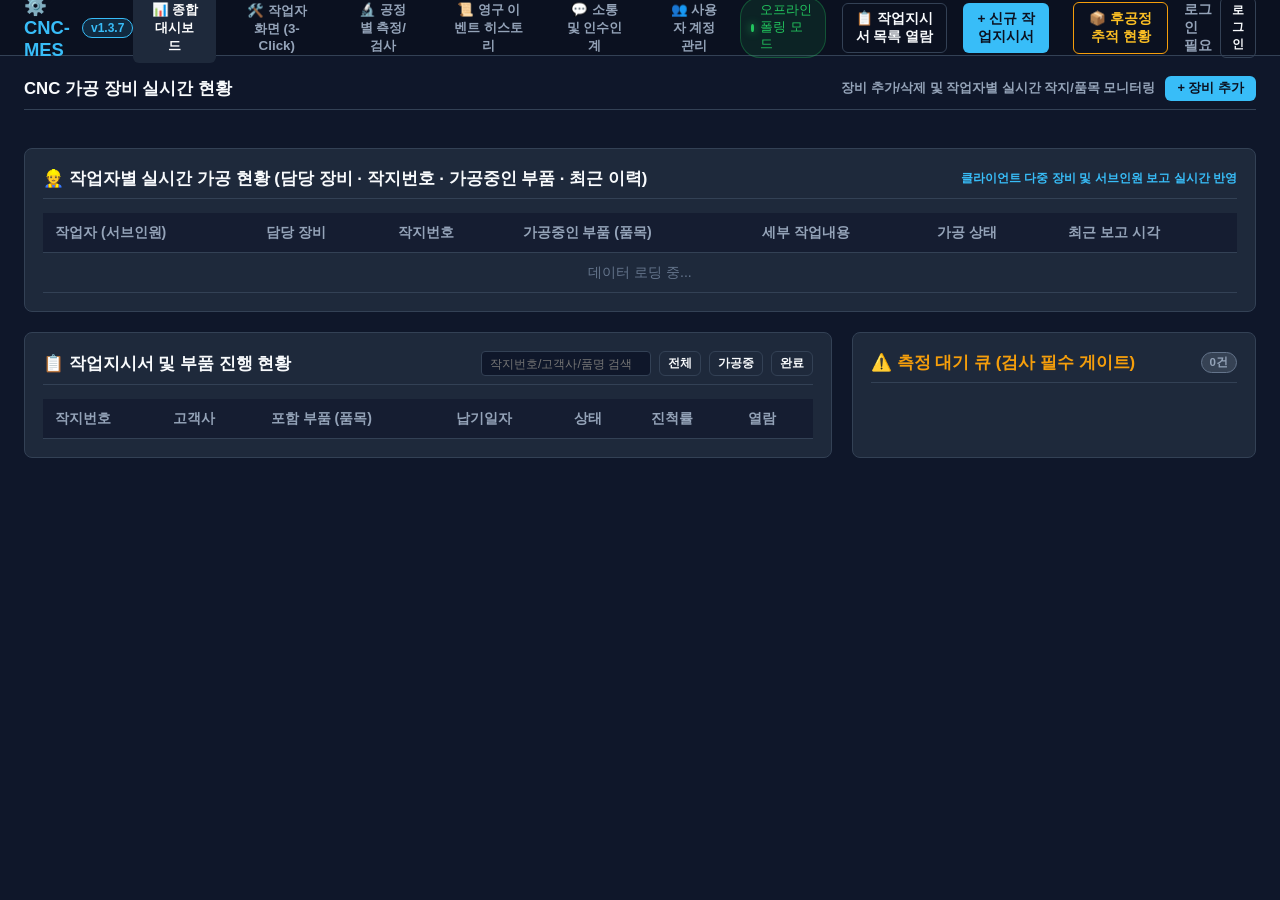
==== src/CNCMes.Server/wwwroot/index.html @ a621ab00 "feat: CNC-MES v1.3.7 release, stitch UI overhaul and modal fix" ====
<!DOCTYPE html>
<html lang="ko">
<head>
  <meta charset="UTF-8">
  <meta name="viewport" content="width=device-width, initial-scale=1.0">
  <title>CNC 통합 가공관리 시스템 (MES v1.3.7)</title>
  <link rel="stylesheet" href="style.css">
  <script src="js/signalr.min.js"></script>
</head>
<body>
  <!-- Header -->
  <header>
    <div class="brand">
      <span>⚙️ CNC-MES</span>
      <span class="brand-badge">v1.3.7</span>
    </div>
    <nav class="nav-tabs">
      <button class="nav-btn active" onclick="switchView('dashboard')">📊 종합 대시보드</button>
      <button class="nav-btn" onclick="switchView('operator')">🛠️ 작업자 화면 (3-Click)</button>
      <button class="nav-btn" onclick="switchView('inspection')">🔬 공정별 측정/검사</button>
      <button class="nav-btn" onclick="switchView('events')">📜 영구 이벤트 히스토리</button>
      <button class="nav-btn" id="navCommsBtn" onclick="switchView('comms')">💬 소통 및 인수인계 <span id="newChatBadge" style="display:none; background:#ef4444; color:#fff; font-size:0.7rem; padding:1px 6px; border-radius:10px; margin-left:4px;">🔔 NEW</span></button>
      <button class="nav-btn" id="navUsersBtn" onclick="switchView('users')">👥 사용자 계정 관리</button>
    </nav>
    <div class="header-right">
      <div class="lan-badge">
        <span class="pulse-dot"></span>
        <span id="connStatus">사내 LAN 연결됨</span>
      </div>
      <button class="btn btn-outline" onclick="openOrderListModal()" style="padding:6px 12px;">📋 작업지시서 목록 열람</button>
      <button class="btn btn-primary" id="btnNewOrder" onclick="openOrderModal()">+ 신규 작업지시서</button>
          <button class="btn btn-outline" id="btnPostProcessTracking" onclick="openPostProcessModal()" style="border-color:#f59e0b; color:#fbbf24; margin-left:8px;" title="핀 삽입 / 레이저 각인 / 표면처리 등 후공정 실시간 추적">📦 후공정 추적 현황</button>
      
      <!-- User profile & login/logout -->
      <div id="authSection" style="display:flex; align-items:center; gap:8px;">
        <span id="currentUserDisplay" style="font-size:0.85rem; color:#94a3b8; font-weight:600;">로그인 필요</span>
        <button class="btn btn-outline" id="authBtn" onclick="handleAuthClick()" style="padding:4px 10px; font-size:0.78rem;">로그인</button>
      </div>
    </div>
  </header>

  <!-- Main Views -->
  <main>
    <!-- 1. 종합 관제 대시보드 -->
    <div id="view-dashboard" class="view-panel active">
      <div class="section-title">
        <span id="machineCountTitle">CNC 가공 장비 실시간 현황</span>
        <div style="display:flex; align-items:center; gap:10px;">
          <span style="font-size:0.8rem; color:#94a3b8;">장비 추가/삭제 및 작업자별 실시간 작지/품목 모니터링</span>
          <button class="btn btn-primary" style="padding:4px 12px; font-size:0.8rem;" onclick="openAddMachineModal()">+ 장비 추가</button>
        </div>
      </div>
      <div class="grid-7" id="machineGrid">
        <!-- Machine cards loaded dynamically -->
      </div>

      <!-- 작업자별 실시간 가공 현황 (작지번호 / 가공중인 부품 / 서브인원 보고 통합) -->
      <div class="section-card" style="margin-bottom:20px;">
        <div class="section-title">
          <span>👷 작업자별 실시간 가공 현황 (담당 장비 · 작지번호 · 가공중인 부품 · 최근 이력)</span>
          <span style="font-size:0.78rem; color:#38bdf8;">클라이언트 다중 장비 및 서브인원 보고 실시간 반영</span>
        </div>
        <table>
          <thead>
            <tr>
              <th>작업자 (서브인원)</th>
              <th>담당 장비</th>
              <th>작지번호</th>
              <th>가공중인 부품 (품목)</th>
              <th>세부 작업내용</th>
              <th>가공 상태</th>
              <th>최근 보고 시각</th>
            </tr>
          </thead>
          <tbody id="workerActiveTableBody">
            <tr><td colspan="7" style="text-align:center; color:#64748b;">데이터 로딩 중...</td></tr>
          </tbody>
        </table>
      </div>

      <div style="display:grid; grid-template-columns: 2fr 1fr; gap: 20px;">
        <div class="section-card">
          <div class="section-title">
            <span>📋 작업지시서 및 부품 진행 현황</span>
            <div style="display:flex; gap:8px;">
              <input type="text" id="orderSearchInput" placeholder="작지번호/고객사/품명 검색" oninput="renderFilteredOrders()" style="padding:3px 8px; background:#0f172a; color:#fff; border:1px solid #334155; border-radius:4px; font-size:0.78rem; width:170px;">
              <button class="btn btn-outline" style="padding:3px 8px; font-size:0.75rem;" onclick="filterOrders('')">전체</button>
              <button class="btn btn-outline" style="padding:3px 8px; font-size:0.75rem;" onclick="filterOrders('가공중')">가공중</button>
              <button class="btn btn-outline" style="padding:3px 8px; font-size:0.75rem;" onclick="filterOrders('완료')">완료</button>
            </div>
          </div>
          <table>
            <thead>
              <tr>
                <th>작지번호</th>
                <th>고객사</th>
                <th>포함 부품 (품목)</th>
                <th>납기일자</th>
                <th>상태</th>
                <th>진척률</th>
                <th>열람</th>
              </tr>
            </thead>
            <tbody id="orderTableBody">
              <!-- Orders loaded dynamically -->
            </tbody>
          </table>
        </div>

        <div class="section-card">
          <div class="section-title">
            <span style="color:#f59e0b;">⚠️ 측정 대기 큐 (검사 필수 게이트)</span>
            <span class="status-badge idle" id="waitingInspCount">0건</span>
          </div>
          <div id="waitingInspectionList" style="display:flex; flex-direction:column; gap:10px; font-size:0.85rem; max-height:420px; overflow-y:auto;">
            <!-- Waiting inspection items -->
          </div>
        </div>
      </div>
    </div>

    <!-- 2. 작업자 전용 화면 (3-클릭 조작) -->
    <div id="view-operator" class="view-panel">
      <div class="kiosk-grid">
        <div class="kiosk-panel">
          <h3 style="margin-bottom:12px; color:var(--primary);">1단계: 내 담당 장비 선택</h3>
          <select id="operatorMachineSelect" onchange="onOperatorMachineChange(this.value)" style="width:100%; padding:10px; background:#0f172a; color:#fff; border:1px solid #334155; border-radius:6px; margin-bottom:16px;">
            <option value="R01">RoboDrill 1호기 (R01)</option>
            <option value="R02">RoboDrill 2호기 (R02)</option>
            <option value="R03">RoboDrill 3호기 (R03)</option>
            <option value="R04">RoboDrill 4호기 (R04)</option>
            <option value="R05">RoboDrill 5호기 (R05)</option>
            <option value="K01">Roku-Roku 1호기 (K01)</option>
            <option value="K02">Roku-Roku 2호기 (K02)</option>
          </select>

          <h3 style="margin-bottom:12px; color:var(--primary);">2단계: 작업 및 부품 선택</h3>
          <select id="operatorPartSelect" onchange="checkPartHistoryAlert(this.value)" style="width:100%; padding:10px; background:#0f172a; color:#fff; border:1px solid #334155; border-radius:6px; margin-bottom:16px;">
            <option value="">-- 가공할 부품 선택 --</option>
          </select>

          <div id="selectedPartInfo" style="background:#0f172a; padding:12px; border-radius:6px; font-size:0.85rem; line-height:1.6; margin-bottom:16px; border:1px solid #334155;">
            선택된 부품 정보가 여기에 표시됩니다.
          </div>

          <h3 style="margin-bottom:12px; color:var(--primary);">3단계: 가공 실행 제어</h3>
          <button class="btn btn-primary big-btn" onclick="startMachining()">▶️ 1클릭: 가공 시작</button>
          <button class="btn btn-success big-btn" onclick="openFinishMachiningModal()">⏹️ 2클릭: 가공 완료 (측정대기 전이)</button>
          <button class="btn btn-danger big-btn" onclick="openReportIssueModal()">🚨 3클릭: 긴급 이슈/공구파손 등록</button>
        </div>

        <div class="kiosk-panel">
          <div class="section-title">
            <span>현재 공정 세팅 정보 및 공유 공구</span>
            <span class="status-badge running" id="settingGroupBadge">세팅 그룹 자동 연계</span>
          </div>
          <div id="activeSettingGroupInfo" style="padding:14px; background:#0f172a; border-radius:6px; border:1px solid #334155; line-height:1.7; font-size:0.88rem;">
            선택된 작업의 소재, 두께, 치구, 기준 원점 정보가 자동으로 표시됩니다.
          </div>
          <div style="margin-top:20px;">
            <div class="section-title">실시간 장비 최근 작업 이력 (작지번호 및 품목 중심 추적)</div>
            <table style="font-size:0.82rem;">
              <thead>
                <tr>
                  <th>장비</th>
                  <th>작지번호</th>
                  <th>품목 (품명)</th>
                  <th>세부 작업내용</th>
                  <th>작업자</th>
                  <th>시각</th>
                  <th>상태</th>
                </tr>
              </thead>
              <tbody id="operatorExecutionsTable">
                <tr><td colspan="7" style="text-align:center; color:#64748b;">선택된 부품 또는 장비의 최근 작업 이력이 없습니다.</td></tr>
              </tbody>
            </table>
          </div>
        </div>
      </div>
    </div>

    <!-- 3. 공정별 측정/검사 화면 (절대 필수) -->
    <div id="view-inspection" class="view-panel">
      <div class="section-card">
        <div class="section-title">
          <span>🔬 공정별 품질 측정 게이트웨이</span>
          <span style="font-size:0.8rem; color:#38bdf8;">가공완료 수량 != 공정완료 수량 (측정 합격 판정 시에만 다음 공정 해금)</span>
        </div>
        <div style="display:grid; grid-template-columns: 360px 1fr; gap:20px;">
          <div>
            <h4 style="margin-bottom:10px;">측정 대상 부품 선택</h4>
            <select id="inspPartSelect" onchange="loadInspectionSteps(this.value)" style="width:100%; padding:10px; background:#0f172a; color:#fff; border:1px solid #334155; border-radius:6px; margin-bottom:12px;">
              <option value="">-- 측정 대상 부품 선택 --</option>
            </select>
            <div id="inspStepContainer" style="margin-bottom:16px;">
              <!-- Step Radio / Buttons -->
            </div>
            <div style="background:#0f172a; padding:14px; border-radius:6px; border:1px solid #334155; font-size:0.85rem; line-height:1.8;">
              <div><strong>검사 구분:</strong> <label><input type="radio" name="inspType" value="전수검사" checked> 전수검사</label> <label style="margin-left:8px;"><input type="radio" name="inspType" value="샘플검사"> 샘플검사</label></div>
              <div style="margin-top:6px;"><strong>측정 수량:</strong> <input type="number" id="inspQty" value="1" min="1" style="width:70px; padding:4px; background:#1e293b; color:#fff; border:1px solid #334155; border-radius:4px;"></div>
              <div style="margin-top:6px;"><strong>합격 수량:</strong> <input type="number" id="inspPassedQty" value="1" min="0" style="width:70px; padding:4px; background:#1e293b; color:#fff; border:1px solid #334155; border-radius:4px;"></div>
              <div style="margin-top:6px;"><strong>불합격 수량:</strong> <input type="number" id="inspFailedQty" value="0" min="0" style="width:70px; padding:4px; background:#1e293b; color:#fff; border:1px solid #334155; border-radius:4px;"></div>
              <div style="margin-top:6px;"><strong>최종 판정:</strong>
                <select id="inspVerdict" style="padding:4px 8px; background:#1e293b; color:#fff; border:1px solid #334155; border-radius:4px;">
                  <option value="합격">합격 (다음 공정 투입 승인)</option>
                  <option value="불합격">불합격 (폐기/불량 처리)</option>
                  <option value="재가공">재가공 (수정 가공 지시)</option>
                  <option value="보류">판정 보류</option>
                </select>
              </div>
              <button class="btn btn-primary" style="width:100%; margin-top:14px; padding:10px;" onclick="submitInspection()">측정 결과 및 판정 등록</button>
            </div>
          </div>

          <div>
            <h4 style="margin-bottom:10px;">치수 측정 상세 데이터 (Micro-Vu / 투영기 연동)</h4>
            <table>
              <thead>
                <tr>
                  <th>측정 항목</th>
                  <th>기준 치수</th>
                  <th>상한 공차</th>
                  <th>하한 공차</th>
                  <th>실제 측정치</th>
                  <th>판정</th>
                </tr>
              </thead>
              <tbody id="dimensionTableBody">
                <tr>
                  <td>외경 (OD)</td>
                  <td>25.400 mm</td>
                  <td>+0.005</td>
                  <td>-0.005</td>
                  <td><input type="text" id="dimVal1" value="25.402" style="width:90px; padding:4px; background:#0f172a; color:#fff; border:1px solid #334155; border-radius:4px;"></td>
                  <td><span class="status-badge running">합격</span></td>
                </tr>
                <tr>
                  <td>포켓 깊이</td>
                  <td>3.200 mm</td>
                  <td>+0.010</td>
                  <td>-0.010</td>
                  <td><input type="text" id="dimVal2" value="3.198" style="width:90px; padding:4px; background:#0f172a; color:#fff; border:1px solid #334155; border-radius:4px;"></td>
                  <td><span class="status-badge running">합격</span></td>
                </tr>
                <tr>
                  <td>마이크로 홀 피치</td>
                  <td>0.800 mm</td>
                  <td>+0.003</td>
                  <td>-0.003</td>
                  <td><input type="text" id="dimVal3" value="0.801" style="width:90px; padding:4px; background:#0f172a; color:#fff; border:1px solid #334155; border-radius:4px;"></td>
                  <td><span class="status-badge running">합격</span></td>
                </tr>
              </tbody>
            </table>

            <div style="margin-top:20px;">
              <h4 style="margin-bottom:10px;">누적 검사 이력</h4>
              <div id="partInspectionHistory" style="font-size:0.85rem; color:#94a3b8;">
                검사 이력이 여기에 표시됩니다.
              </div>
            </div>
          </div>
        </div>
      </div>
    </div>

    <!-- 4. 영구 이벤트 히스토리 (핵심 기능) -->
    <div id="view-events" class="view-panel">
      <div class="section-card">
        <div class="section-title">
          <span>📜 부품 영구 이벤트 히스토리 (가공중·가공후·납품후·사용중 전주기 추적)</span>
          <button class="btn btn-primary" onclick="openNewEventModal()">+ 신규 이벤트 등록</button>
        </div>
        <div style="display:flex; gap:10px; margin-bottom:16px;">
          <input type="text" id="eventSearchPartCode" placeholder="품번 검색 예: 2540BGA" style="padding:8px 12px; background:#0f172a; color:#fff; border:1px solid #334155; border-radius:6px; width:280px;">
          <button class="btn btn-outline" onclick="searchEventsByPartCode()">검색</button>
          <button class="btn btn-outline" onclick="loadEvents()">전체 보기</button>
        </div>
        <table>
          <thead>
            <tr>
              <th>이벤트ID</th>
              <th>품번</th>
              <th>구분</th>
              <th>유형</th>
              <th>발생 내용</th>
              <th>조치 및 변경 사항</th>
              <th>상태</th>
              <th>작성자 / 일시</th>
            </tr>
          </thead>
          <tbody id="eventsTableBody">
            <!-- Events -->
          </tbody>
        </table>
      </div>
    </div>

    <!-- 5. 소통 및 인수인계 (Zulip 스타일 토픽 채팅 & 공지 & 인수인계) -->
    <div id="view-comms" class="view-panel">
      <div style="display:grid; grid-template-columns: 1fr 1fr; gap:20px; margin-bottom:20px;">
        <!-- 공지사항 -->
        <div class="section-card">
          <div class="section-title">
            <span>📢 현장 공지사항 (공식 확인 서명제)</span>
            <button class="btn btn-primary" onclick="openNoticeModal()">+ 공지 등록</button>
          </div>
          <div id="noticesList" style="display:flex; flex-direction:column; gap:12px; max-height:280px; overflow-y:auto;">
            <!-- Notices -->
          </div>
        </div>

        <!-- 교대 인수인계 -->
        <div class="section-card">
          <div class="section-title">
            <span>🔄 교대 인수인계 기록</span>
            <button class="btn btn-primary" onclick="openHandoverModal()">+ 인수인계 작성</button>
          </div>
          <div id="handoversList" style="display:flex; flex-direction:column; gap:12px; max-height:280px; overflow-y:auto;">
            <!-- Handovers -->
          </div>
        </div>
      </div>

      <!-- Zulip 스타일 토픽 채팅 -->
      <div class="section-card">
        <div class="section-title">
          <span>💬 현장 실시간 토픽 채팅 (Zulip 방식 스레드 소통)</span>
          <span style="font-size:0.8rem; color:#94a3b8;">중요 기술 결정 및 불량은 '공식 영구 이벤트'로 즉시 승격</span>
        </div>
        <div class="chat-layout">
          <div class="topics-sidebar" id="topicList">
            <div class="topic-item active" onclick="switchTopic('GENERAL', '공통')">🌐 공통 채널</div>
            <div class="topic-item" onclick="switchTopic('MACHINE', 'R01')">⚙️ R01 (RoboDrill 1호기)</div>
            <div class="topic-item" onclick="switchTopic('MACHINE', 'K01')">⚙️ K01 (Roku-Roku 1호기)</div>
            <div class="topic-item" onclick="switchTopic('ORDER', 'WO-2026-LIVE01')">📁 WO-2026-LIVE01</div>
          </div>
          <div class="chat-box">
            <div class="chat-messages" id="chatMessages">
              <!-- Messages -->
            </div>
            <div class="chat-input-bar">
              <input type="text" id="chatInput" placeholder="메시지 입력... (Enter로 전송)" onkeydown="if(event.key==='Enter') sendChatMessage()">
              <button class="btn btn-primary" onclick="sendChatMessage()">전송</button>
            </div>
          </div>
        </div>
      </div>
    </div>

    <!-- 6. 사용자 및 계정 관리 (관리자 전용) -->
    <div id="view-users" class="view-panel">
      <div class="section-card">
        <div class="section-title">
          <span>👥 현장 작업자 및 계정 관리 (총괄 관리자 기능)</span>
          <button class="btn btn-primary" onclick="openAddUserModal()">+ 작업자 수동 등록</button>
        </div>
        <p style="font-size:0.85rem; color:#94a3b8; margin-bottom:16px;">
          클라이언트에서 등록된 작업자 계정을 확인하고, 권한(ADMIN / WORKER / INSPECTOR) 승급 및 비밀번호 초기화를 수행할 수 있습니다.
        </p>
        <table>
          <thead>
            <tr>
              <th>ID</th>
              <th>아이디</th>
              <th>성명 (표시이름)</th>
              <th>현재 권한</th>
              <th>활성 상태</th>
              <th>등록 일시</th>
              <th>최근 접속</th>
              <th>관리 조치</th>
            </tr>
          </thead>
          <tbody id="usersTableBody">
            <!-- Loaded dynamically -->
          </tbody>
        </table>
      </div>
    </div>
  </main>

  <!-- ==================== MODALS ==================== -->

  <!-- Modal 1: 로그인 모달 -->
  <div id="loginModal" class="modal-overlay">
    <div class="modal-box" style="max-width:400px;">
      <h3 style="margin-bottom:14px; color:var(--primary);">🔐 사용자 로그인</h3>
      <div style="margin-bottom:12px;">
        <label style="font-size:0.8rem; color:#94a3b8;">아이디 (Username)</label>
        <input type="text" id="loginUsername" placeholder="아이디 입력" style="width:100%; padding:8px; background:#0f172a; color:#fff; border:1px solid #334155; border-radius:4px;">
      </div>
      <div style="margin-bottom:16px;">
        <label style="font-size:0.8rem; color:#94a3b8;">비밀번호 (Password)</label>
        <input type="password" id="loginPassword" placeholder="비밀번호 입력" style="width:100%; padding:8px; background:#0f172a; color:#fff; border:1px solid #334155; border-radius:4px;" onkeydown="if(event.key==='Enter') submitLogin()">
      </div>
      <div style="display:flex; justify-content:space-between; align-items:center;">
        <button class="btn btn-outline" onclick="closeModal('loginModal')">닫기</button>
        <button class="btn btn-primary" onclick="submitLogin()">로그인</button>
      </div>
    </div>
  </div>

  <!-- Modal 2: 초기 관리자 마법사 모달 -->
  <div id="setupAdminModal" class="modal-overlay">
    <div class="modal-box" style="max-width:460px;">
      <h3 style="margin-bottom:10px; color:var(--primary);">🛡️ 초기 관리자(ADMIN) 계정 생성</h3>
      <p style="font-size:0.85rem; color:#94a3b8; margin-bottom:14px;">
        시스템 최초 구동입니다. 전사 가공현장을 총괄 관리할 마스터 관리자 계정을 설정하십시오.
      </p>
      <div style="margin-bottom:12px;">
        <label style="font-size:0.8rem; color:#94a3b8;">관리자 아이디</label>
        <input type="text" id="adminUsername" value="admin" style="width:100%; padding:8px; background:#0f172a; color:#fff; border:1px solid #334155; border-radius:4px;">
      </div>
      <div style="margin-bottom:12px;">
        <label style="font-size:0.8rem; color:#94a3b8;">성명 (표시 이름)</label>
        <input type="text" id="adminDisplayName" value="총괄관리자" style="width:100%; padding:8px; background:#0f172a; color:#fff; border:1px solid #334155; border-radius:4px;">
      </div>
      <div style="margin-bottom:16px;">
        <label style="font-size:0.8rem; color:#94a3b8;">관리자 비밀번호</label>
        <input type="password" id="adminPassword" value="admin1234" style="width:100%; padding:8px; background:#0f172a; color:#fff; border:1px solid #334155; border-radius:4px;">
      </div>
      <button class="btn btn-primary" style="width:100%; padding:10px;" onclick="submitSetupAdmin()">관리자 계정 등록 및 시작</button>
    </div>
  </div>

  <!-- Modal 3: 공지사항 등록 모달 -->
  <div id="noticeModal" class="modal-overlay">
    <div class="modal-box" style="max-width:500px;">
      <h3 style="margin-bottom:14px; color:var(--primary);">📢 신규 현장 공지사항 등록</h3>
      <div style="margin-bottom:12px;">
        <label style="font-size:0.8rem; color:#94a3b8;">공지 제목</label>
        <input type="text" id="noticeTitle" placeholder="공지 제목 입력" style="width:100%; padding:8px; background:#0f172a; color:#fff; border:1px solid #334155; border-radius:4px;">
      </div>
      <div style="margin-bottom:12px;">
        <label style="font-size:0.8rem; color:#94a3b8;">중요도</label>
        <select id="noticePriority" style="width:100%; padding:8px; background:#0f172a; color:#fff; border:1px solid #334155; border-radius:4px;">
          <option value="일반">일반</option>
          <option value="중요">중요 (공식 확인 서명 필수)</option>
          <option value="긴급">긴급 (즉시 조치)</option>
        </select>
      </div>
      <div style="margin-bottom:12px;">
        <label style="font-size:0.8rem; color:#94a3b8;">관련 장비 (선택)</label>
        <select id="noticeMachine" style="width:100%; padding:8px; background:#0f172a; color:#fff; border:1px solid #334155; border-radius:4px;">
          <option value="">전체 공통</option>
          <option value="R01">RoboDrill 1호기 (R01)</option>
          <option value="R02">RoboDrill 2호기 (R02)</option>
          <option value="R03">RoboDrill 3호기 (R03)</option>
          <option value="R04">RoboDrill 4호기 (R04)</option>
          <option value="R05">RoboDrill 5호기 (R05)</option>
          <option value="K01">Roku-Roku 1호기 (K01)</option>
          <option value="K02">Roku-Roku 2호기 (K02)</option>
        </select>
      </div>
      <div style="margin-bottom:16px;">
        <label style="font-size:0.8rem; color:#94a3b8;">공지 내용</label>
        <textarea id="noticeContent" rows="4" placeholder="공지 세부 내용을 입력하세요." style="width:100%; padding:8px; background:#0f172a; color:#fff; border:1px solid #334155; border-radius:4px;"></textarea>
      </div>
      <div style="display:flex; justify-content:flex-end; gap:8px;">
        <button class="btn btn-outline" onclick="closeModal('noticeModal')">취소</button>
        <button class="btn btn-primary" onclick="submitCreateNotice()">공지 발행</button>
      </div>
    </div>
  </div>

  <!-- Modal 4: 교대 인수인계 작성 모달 -->
  <div id="handoverModal" class="modal-overlay">
    <div class="modal-box" style="max-width:500px;">
      <h3 style="margin-bottom:14px; color:var(--primary);">🔄 교대 인수인계 등록</h3>
      <div style="margin-bottom:12px;">
        <label style="font-size:0.8rem; color:#94a3b8;">담당 장비</label>
        <select id="handoverMachine" style="width:100%; padding:8px; background:#0f172a; color:#fff; border:1px solid #334155; border-radius:4px;">
          <option value="R01">RoboDrill 1호기 (R01)</option>
          <option value="R02">RoboDrill 2호기 (R02)</option>
          <option value="R03">RoboDrill 3호기 (R03)</option>
          <option value="R04">RoboDrill 4호기 (R04)</option>
          <option value="R05">RoboDrill 5호기 (R05)</option>
          <option value="K01">Roku-Roku 1호기 (K01)</option>
          <option value="K02">Roku-Roku 2호기 (K02)</option>
        </select>
      </div>
      <div style="margin-bottom:12px;">
        <label style="font-size:0.8rem; color:#94a3b8;">인계 작업 요약</label>
        <input type="text" id="handoverSummary" placeholder="예: 상판 1차 가공 15개 완료 후 2차 대기중" style="width:100%; padding:8px; background:#0f172a; color:#fff; border:1px solid #334155; border-radius:4px;">
      </div>
      <div style="margin-bottom:16px;">
        <label style="font-size:0.8rem; color:#94a3b8;">미해결 문제 및 주의사항</label>
        <textarea id="handoverPendingIssues" rows="3" placeholder="예: T03 엔드밀 마모 주의, 원점 Z축 0.01 보정 필요" style="width:100%; padding:8px; background:#0f172a; color:#fff; border:1px solid #334155; border-radius:4px;"></textarea>
      </div>
      <div style="display:flex; justify-content:flex-end; gap:8px;">
        <button class="btn btn-outline" onclick="closeModal('handoverModal')">취소</button>
        <button class="btn btn-primary" onclick="submitCreateHandover()">인수인계 등록</button>
      </div>
    </div>
  </div>

  <!-- Modal 5: 신규 영구 이벤트 등록 모달 -->
  <div id="newEventModal" class="modal-overlay">
    <div class="modal-box" style="max-width:600px;">
      <h3 style="margin-bottom:14px; color:var(--primary);">📜 영구 이벤트 등록 (전주기 추적)</h3>
      <div style="display:grid; grid-template-columns: 1fr 1fr; gap:12px; margin-bottom:12px;">
        <div>
          <label style="font-size:0.8rem; color:#94a3b8;">품번 (Part Code)</label>
          <input type="text" id="evPartCode" placeholder="예: 2540BGA-TOP" style="width:100%; padding:8px; background:#0f172a; color:#fff; border:1px solid #334155; border-radius:4px;">
        </div>
        <div>
          <label style="font-size:0.8rem; color:#94a3b8;">이벤트 주기 구분</label>
          <select id="evCategory" style="width:100%; padding:8px; background:#0f172a; color:#fff; border:1px solid #334155; border-radius:4px;">
            <option value="가공중">가공중</option>
            <option value="가공후">가공후</option>
            <option value="납품후">납품후</option>
            <option value="사용중">사용중</option>
          </select>
        </div>
      </div>
      <div style="display:grid; grid-template-columns: 1fr 1fr; gap:12px; margin-bottom:12px;">
        <div>
          <label style="font-size:0.8rem; color:#94a3b8;">이벤트 유형</label>
          <select id="evType" style="width:100%; padding:8px; background:#0f172a; color:#fff; border:1px solid #334155; border-radius:4px;">
            <option value="공구파손">공구파손</option>
            <option value="공구마모">공구마모</option>
            <option value="치수편차">치수편차</option>
            <option value="가공불량">가공불량</option>
            <option value="설계변경">설계변경</option>
            <option value="도면개정">도면개정</option>
            <option value="NC프로그램수정">NC프로그램수정</option>
            <option value="세팅변경">세팅변경</option>
            <option value="조립간섭">조립간섭 (납품후)</option>
            <option value="마모수리">마모수리 (사용중)</option>
          </select>
        </div>
        <div>
          <label style="font-size:0.8rem; color:#94a3b8;">관련 장비</label>
          <select id="evMachine" style="width:100%; padding:8px; background:#0f172a; color:#fff; border:1px solid #334155; border-radius:4px;">
            <option value="R01">RoboDrill 1호기 (R01)</option>
            <option value="R02">RoboDrill 2호기 (R02)</option>
            <option value="R03">RoboDrill 3호기 (R03)</option>
            <option value="R04">RoboDrill 4호기 (R04)</option>
            <option value="R05">RoboDrill 5호기 (R05)</option>
            <option value="K01">Roku-Roku 1호기 (K01)</option>
            <option value="K02">Roku-Roku 2호기 (K02)</option>
          </select>
        </div>
      </div>
      <div style="margin-bottom:12px;">
        <label style="font-size:0.8rem; color:#94a3b8;">발생 내용</label>
        <textarea id="evDescription" rows="2" placeholder="발생한 문제 또는 변경 사항" style="width:100%; padding:8px; background:#0f172a; color:#fff; border:1px solid #334155; border-radius:4px;"></textarea>
      </div>
      <div style="display:grid; grid-template-columns: 1fr 1fr; gap:12px; margin-bottom:12px;">
        <div>
          <label style="font-size:0.8rem; color:#94a3b8;">발생 원인</label>
          <input type="text" id="evCause" placeholder="예: 이송속도 과다" style="width:100%; padding:8px; background:#0f172a; color:#fff; border:1px solid #334155; border-radius:4px;">
        </div>
        <div>
          <label style="font-size:0.8rem; color:#94a3b8;">조치 내용</label>
          <input type="text" id="evAction" placeholder="예: 피드 30% 감속" style="width:100%; padding:8px; background:#0f172a; color:#fff; border:1px solid #334155; border-radius:4px;">
        </div>
      </div>
      <div style="display:flex; justify-content:flex-end; gap:8px;">
        <button class="btn btn-outline" onclick="closeModal('newEventModal')">취소</button>
        <button class="btn btn-primary" onclick="submitCreatePermanentEvent()">이벤트 영구 보존 등록</button>
      </div>
    </div>
  </div>

  <!-- Modal 6: 가공 완료 수량 입력 모달 -->
  <div id="finishMachiningModal" class="modal-overlay">
    <div class="modal-box" style="max-width:400px;">
      <h3 style="margin-bottom:12px; color:var(--success);">⏹️ 가공 완료 처리</h3>
      <p style="font-size:0.85rem; color:#94a3b8; margin-bottom:14px;">
        가공이 완료된 수량을 입력하십시오. 완료 시 자동으로 <strong>[측정 대기]</strong> 상태로 전이됩니다.
      </p>
      <div style="margin-bottom:16px;">
        <label style="font-size:0.8rem; color:#94a3b8;">실제 가공 완료 수량</label>
        <input type="number" id="finishQty" value="1" min="1" style="width:100%; padding:10px; background:#0f172a; color:#fff; border:1px solid #334155; border-radius:4px; font-size:1.1rem; font-weight:700;">
      </div>
      <div style="display:flex; justify-content:flex-end; gap:8px;">
        <button class="btn btn-outline" onclick="closeModal('finishMachiningModal')">취소</button>
        <button class="btn btn-success" onclick="submitFinishMachining()">가공 완료 및 측정대기 전이</button>
      </div>
    </div>
  </div>

  <!-- Modal 7: 작업지시서 상세 조회 모달 -->
  <div id="orderDetailModal" class="modal-overlay">
    <div class="modal-box" style="max-width:700px;">
      <h3 style="margin-bottom:12px; color:var(--primary);" id="detailOrderTitle">작업지시서 상세</h3>
      <div id="detailOrderBody" style="line-height:1.7; font-size:0.88rem;">
        <!-- Loaded dynamically -->
      </div>
      <div style="display:flex; justify-content:flex-end; margin-top:16px;">
        <button class="btn btn-outline" onclick="closeModal('orderDetailModal')">닫기</button>
      </div>
    </div>
  </div>

  <!-- Modal 8: 과거 불량/이슈 선제 경고 모달 -->
  <div id="partHistoryModal" class="modal-overlay">
    <div class="modal-box">
      <h3 style="color:var(--danger); margin-bottom:12px;">🚨 과거 불량 및 특이사항 선제 경고!</h3>
      <p style="font-size:0.9rem; color:#cbd5e1; margin-bottom:16px;">
        선택하신 품번에 대해 이전에 등록된 공구 파손, 치수 불량, 또는 고객사 클레임 이력이 존재합니다. 가공 시작 전 반드시 확인하십시오.
      </p>
      <div id="partHistoryList" style="margin-bottom:16px; max-height:300px; overflow-y:auto;">
        <!-- History cards -->
      </div>
      <div style="display:flex; justify-content:flex-end; gap:8px;">
        <button class="btn btn-primary" onclick="closeModal('partHistoryModal')">확인하였으며 주의하여 작업 진행</button>
      </div>
    </div>
  </div>

  <!-- Modal 9: 신규 작업지시서 등록 -->
  <div id="orderModal" class="modal-overlay">
    <div class="modal-box" style="max-width:750px;">
      <h3 style="margin-bottom:12px; color:var(--primary);">+ 신규 작업지시서 등록 (복수 부품 지원)</h3>
      <!-- 공유폴더 작지 불러오기 섹션 -->
      <div style="background:#1e293b; border:1px solid #3b82f6; border-radius:6px; padding:10px 14px; margin-bottom:14px;">
        <div style="display:flex; justify-content:space-between; align-items:center; margin-bottom:6px;">
          <span style="font-size:0.85rem; font-weight:600; color:#60a5fa;">📂 [제조3팀공유폴더] 작지 폴더 불러와서 작성</span>
          <button type="button" class="btn btn-outline" style="font-size:0.75rem; padding:2px 8px;" onclick="loadShareFoldersForModal()">🔄 폴더목록 새로고침</button>
        </div>
        <div style="display:flex; gap:8px; align-items:center; margin-bottom:6px;">
          <select id="modalShareFolderSelect" onchange="onShareFolderSelectChanged()" style="flex:1; padding:7px; background:#0f172a; color:#fff; border:1px solid #334155; border-radius:4px; font-size:0.82rem;">
            <option value="">-- [00-진행중] 공유폴더를 선택하세요 --</option>
          </select>
          <button type="button" class="btn btn-primary" style="font-size:0.8rem; padding:7px 14px; background:#2563eb; white-space:nowrap; shrink:0; min-width:120px;" onclick="applyShareFolderToModal()">📥 작지 불러오기</button>
        </div>
        <div style="display:flex; gap:6px; align-items:center;">
          <label style="font-size:0.75rem; color:#94a3b8; white-space:nowrap;">경로 직접지정(선택):</label>
          <input type="text" id="modalShareFolderCustomPath" placeholder="기본값: 바탕화면\제조3팀공유폴더\00-진행중 (다른 위치 시 입력)" style="flex:1; padding:4px 8px; font-size:0.75rem; background:#0f172a; color:#cbd5e1; border:1px solid #334155; border-radius:4px;" onkeydown="if(event.key==='Enter'){event.preventDefault();loadShareFoldersForModal();}">
          <button type="button" class="btn btn-outline" style="font-size:0.72rem; padding:2px 8px;" onclick="loadShareFoldersForModal()">경로조회</button>
        </div>
        <div id="modalShareFolderPreview" style="font-size:0.75rem; color:#94a3b8; margin-top:4px;"></div>
      </div>
      <input type="hidden" id="newOrderFolderPath" value="">
      <div style="display:grid; grid-template-columns: 1fr 1fr; gap:12px; margin-bottom:14px;">
        <div>
          <label style="font-size:0.8rem; color:#94a3b8;">작업지시서 번호</label>
          <input type="text" id="newOrderNumber" value="" placeholder="공유폴더 선택 시 자동입력 또는 직접입력" style="width:100%; padding:8px; background:#0f172a; color:#fff; border:1px solid #334155; border-radius:4px;">
        </div>
        <div>
          <label style="font-size:0.8rem; color:#94a3b8;">고객사</label>
          <input type="text" id="newCustomerName" value="SK하이닉스" style="width:100%; padding:8px; background:#0f172a; color:#fff; border:1px solid #334155; border-radius:4px;">
        </div>
        <div>
          <label style="font-size:0.8rem; color:#94a3b8;">목표 납기일</label>
          <input type="date" id="newDeliveryDate" value="2026-11-05" style="width:100%; padding:8px; background:#0f172a; color:#fff; border:1px solid #334155; border-radius:4px;">
        </div>
        <div>
          <label style="font-size:0.8rem; color:#94a3b8;">비고</label>
          <input type="text" id="newOrderNotes" placeholder="특이사항 메모" style="width:100%; padding:8px; background:#0f172a; color:#fff; border:1px solid #334155; border-radius:4px;">
        </div>
      </div>

      <div class="section-title">
        <span>포함될 부품 목록 (Multi-Parts)</span>
        <button class="btn btn-outline" onclick="addPartRow()">+ 부품 추가</button>
      </div>
      <table style="font-size:0.82rem; margin-bottom:16px;">
        <thead>
          <tr>
            <th style="width:45px; text-align:center;">품번</th>
            <th>품명 (드롭다운 / 직접입력)</th>
            <th style="width:110px;">소재</th>
            <th style="width:75px;">두께(T)</th>
            <th style="width:75px;">수량</th>
            <th style="width:110px;">생산구분</th>
            <th style="width:45px; text-align:center;">삭제</th>
          </tr>
        </thead>
        <tbody id="newPartsTableBody">
          <!-- Populated by resetOrderModal() / addPartRow() -->
        </tbody>
      </table>

      <div style="display:flex; justify-content:flex-end; gap:8px;">
        <button class="btn btn-outline" onclick="closeModal('orderModal')">취소</button>
        <button class="btn btn-primary" onclick="submitCreateOrder()">작업지시서 등록</button>
      </div>
    </div>
  </div>

  <!-- Modal 10: 작업자 수동 등록 모달 -->
  <div id="addUserModal" class="modal-overlay">
    <div class="modal-box" style="max-width:420px;">
      <h3 style="margin-bottom:14px; color:var(--primary);">+ 작업자 신규 등록</h3>
      <div style="margin-bottom:12px;">
        <label style="font-size:0.8rem; color:#94a3b8;">아이디</label>
        <input type="text" id="newWorkerUsername" placeholder="아이디 입력" style="width:100%; padding:8px; background:#0f172a; color:#fff; border:1px solid #334155; border-radius:4px;">
      </div>
      <div style="margin-bottom:12px;">
        <label style="font-size:0.8rem; color:#94a3b8;">성명 (표시이름)</label>
        <input type="text" id="newWorkerDisplayName" placeholder="예: 홍길동 기사" style="width:100%; padding:8px; background:#0f172a; color:#fff; border:1px solid #334155; border-radius:4px;">
      </div>
      <div style="margin-bottom:12px;">
        <label style="font-size:0.8rem; color:#94a3b8;">초기 비밀번호</label>
        <input type="password" id="newWorkerPassword" value="1234" style="width:100%; padding:8px; background:#0f172a; color:#fff; border:1px solid #334155; border-radius:4px;">
      </div>
      <div style="margin-bottom:16px;">
        <label style="font-size:0.8rem; color:#94a3b8;">권한</label>
        <select id="newWorkerRole" style="width:100%; padding:8px; background:#0f172a; color:#fff; border:1px solid #334155; border-radius:4px;">
          <option value="WORKER">현장 작업자 (WORKER)</option>
          <option value="INSPECTOR">품질 검사원 (INSPECTOR)</option>
          <option value="ADMIN">시스템 관리자 (ADMIN)</option>
        </select>
      </div>
      <div style="display:flex; justify-content:flex-end; gap:8px;">
        <button class="btn btn-outline" onclick="closeModal('addUserModal')">취소</button>
        <button class="btn btn-primary" onclick="submitAddNewWorker()">등록 완료</button>
      </div>
    </div>
  </div>

  <!-- Modal 11: 신규 장비 추가 모달 -->
  <div id="addMachineModal" class="modal-overlay">
    <div class="modal-box" style="max-width:440px;">
      <h3 style="margin-bottom:14px; color:var(--primary);">+ CNC 가공 장비 추가</h3>
      <div style="margin-bottom:12px;">
        <label style="font-size:0.8rem; color:#94a3b8;">장비 코드 (ID) — 예: R06, K03, M01</label>
        <input type="text" id="newMachineId" placeholder="예: R06" style="width:100%; padding:8px; background:#0f172a; color:#fff; border:1px solid #334155; border-radius:4px;">
      </div>
      <div style="margin-bottom:12px;">
        <label style="font-size:0.8rem; color:#94a3b8;">장비명 (표시 이름)</label>
        <input type="text" id="newMachineName" placeholder="예: RoboDrill 6호기 (R06)" style="width:100%; padding:8px; background:#0f172a; color:#fff; border:1px solid #334155; border-radius:4px;">
      </div>
      <div style="margin-bottom:12px;">
        <label style="font-size:0.8rem; color:#94a3b8;">모델명</label>
        <input type="text" id="newMachineModel" value="FANUC α-D21MiB5" style="width:100%; padding:8px; background:#0f172a; color:#fff; border:1px solid #334155; border-radius:4px;">
      </div>
      <div style="margin-bottom:16px;">
        <label style="font-size:0.8rem; color:#94a3b8;">제어기 타입</label>
        <input type="text" id="newMachineController" value="FANUC 31i-B5" style="width:100%; padding:8px; background:#0f172a; color:#fff; border:1px solid #334155; border-radius:4px;">
      </div>
      <div style="display:flex; justify-content:flex-end; gap:8px;">
        <button class="btn btn-outline" onclick="closeModal('addMachineModal')">취소</button>
        <button class="btn btn-primary" onclick="submitAddMachine()">장비 추가</button>
      </div>
    </div>
  </div>

  <!-- Modal 12: 전체 작업지시서 및 제조3팀 공유폴더 관리 -->
  <div id="orderListModal" class="modal-overlay">
    <div class="modal-box" style="max-width:980px;">
      <div style="display:flex; justify-content:space-between; align-items:center; margin-bottom:12px;">
        <div>
          <h3 style="color:var(--primary); margin:0;">📋 제조3팀 작업지시서 및 공유폴더 관리 [00-진행중 ↔ 99-완료백업]</h3>
          <div style="font-size:0.8rem; color:#94a3b8; margin-top:4px;">바탕화면\제조3팀공유폴더 내 작업지시 파일 자동 감지 및 가공완료 백업보관 열람</div>
        </div>
        <div style="display:flex; gap:8px;">
          <button class="btn btn-success" style="background:#059669; border-color:#059669; font-size:0.8rem; padding:4px 10px;" onclick="syncShareFolderOrders()">🔄 즉시 동기화</button>
          <button class="btn btn-outline" onclick="closeModal('orderListModal')">닫기</button>
        </div>
      </div>
      <div style="display:flex; justify-content:space-between; align-items:center; margin-bottom:12px; background:#1e293b; padding:8px 12px; border-radius:6px; border:1px solid #334155;">
        <div style="display:flex; gap:6px;">
          <button class="btn btn-outline" id="btnOrderTabAll" style="padding:4px 10px; font-size:0.8rem; background:#334155;" onclick="renderOrderListModalFiltered('all')">전체 작지</button>
          <button class="btn btn-outline" id="btnOrderTabActive" style="padding:4px 10px; font-size:0.8rem;" onclick="renderOrderListModalFiltered('active')">⚙️ 00-진행중 (대기/가공)</button>
          <button class="btn btn-outline" id="btnOrderTabCompleted" style="padding:4px 10px; font-size:0.8rem;" onclick="renderOrderListModalFiltered('completed')">📦 99-완료백업 (완료보관)</button>
          <button class="btn btn-outline" id="btnOrderTabHidden" style="padding:4px 10px; font-size:0.8rem; color:#f87171;" onclick="renderOrderListModalFiltered('hidden')">👁️ 숨김 보관함</button>
        </div>
        <div style="display:flex; align-items:center; gap:6px;">
          <input type="text" id="orderModalSearchInput" placeholder="작지번호 / 고객사 / 부품명 검색..." style="padding:4px 10px; font-size:0.8rem; background:#0f172a; color:#fff; border:1px solid #475569; border-radius:4px; width:220px;" oninput="renderOrderListModalFiltered(currentOrderModalTab)">
        </div>
      </div>
      <div id="orderListModalBody" style="max-height:520px; overflow-y:auto;">
        <!-- Filled dynamically -->
      </div>
    </div>
  </div>

  <!-- Modal 13: 도면/NC/첨부 파일 열람 모달 -->
  <div id="orderFilesModal" class="modal-overlay">
    <div class="modal-box" style="max-width:760px;">
      <div style="display:flex; justify-content:space-between; align-items:center; margin-bottom:12px;">
        <h3 style="color:var(--primary); margin:0;" id="orderFilesTitle">📂 작지 연결 폴더 및 첨부파일 목록</h3>
        <button class="btn btn-outline" onclick="closeModal('orderFilesModal')">닫기</button>
      </div>
      <div id="orderFilesPathInfo" style="background:#0f172a; padding:10px; border-radius:6px; margin-bottom:12px; border:1px solid #334155; font-size:0.82rem; color:#94a3b8;">
        <!-- Folder path and status -->
      </div>
      <div id="orderFilesBody" style="max-height:420px; overflow-y:auto;">
        <!-- Files table -->
      </div>
    </div>
  </div>

  <script src="app.js"></script>

  <!-- Modal 13: 후공정(핀삽입/각인/후처리) 추적 모달 -->
  <div id="postProcessModal" class="modal-overlay">
    <div class="modal-box" style="max-width:900px; max-height:85vh; display:flex; flex-direction:column;">
      <div style="display:flex; justify-content:space-between; align-items:center; margin-bottom:12px; border-bottom:1px solid #334155; padding-bottom:8px;">
        <div>
          <h3 style="color:#f59e0b; margin:0;">📦 가공 완료 및 후공정(핀삽입/각인/후처리) 실시간 추적</h3>
          <div style="font-size:0.8rem; color:#94a3b8; margin-top:3px;">클라이언트 현장에서 보고된 가공 완료 품목의 핀 삽입, 각인, 표면처리 후속 공정 현황 관리</div>
        </div>
        <button class="btn btn-outline" onclick="closeModal('postProcessModal')" style="padding:4px 10px;">✕ 닫기</button>
      </div>

      <div style="display:flex; justify-content:space-between; align-items:center; margin-bottom:10px;">
        <div style="display:flex; gap:6px;">
          <button class="btn btn-sm btn-outline active-filter" id="btnPpFilterAll" onclick="filterPostProcessModal('전체')">전체 (<span id="ppCntAll">0</span>)</button>
          <button class="btn btn-sm btn-outline" id="btnPpFilterPending" onclick="filterPostProcessModal('후공정대기')" style="color:#f59e0b; border-color:#f59e0b;">진행대기 (<span id="ppCntPending">0</span>)</button>
          <button class="btn btn-sm btn-outline" id="btnPpFilterDone" onclick="filterPostProcessModal('후공정완료')" style="color:#10b981; border-color:#10b981;">완료 (<span id="ppCntDone">0</span>)</button>
        </div>
        <button class="btn btn-outline" style="font-size:0.78rem; padding:4px 8px;" onclick="loadPostProcessReports()">🔄 새로고침</button>
      </div>

      <div style="flex:1; overflow-y:auto; border:1px solid #334155; border-radius:4px;">
        <table style="width:100%; font-size:0.82rem; border-collapse:collapse;">
          <thead style="position:sticky; top:0; background:#1e293b; z-index:2;">
            <tr style="border-bottom:1px solid #475569; text-align:left;">
              <th style="padding:8px;">ID</th>
              <th style="padding:8px;">작지번호</th>
              <th style="padding:8px;">부품명</th>
              <th style="padding:8px; width:70px;">가공장비</th>
              <th style="padding:8px; width:70px;">작업자</th>
              <th style="padding:8px; width:60px;">완료수량</th>
              <th style="padding:8px;">지정 후공정 항목</th>
              <th style="padding:8px;">전달 메모</th>
              <th style="padding:8px; width:80px; text-align:center;">상태</th>
              <th style="padding:8px; width:110px; text-align:center;">관리</th>
            </tr>
          </thead>
          <tbody id="postProcessTableBody">
            <!-- Populated by loadPostProcessReports() -->
          </tbody>
        </table>
      </div>
    </div>
  </div>

</body>
</html>
---- src/CNCMes.Server/wwwroot/style.css ----
:root {
  --bg-main: #0f172a;
  --bg-card: #1e293b;
  --bg-card-hover: #27354f;
  --border-color: #334155;
  --text-main: #f8fafc;
  --text-muted: #94a3b8;
  --primary: #38bdf8;
  --primary-hover: #0284c7;
  --success: #22c55e;
  --warning: #f59e0b;
  --danger: #ef4444;
  --purple: #a855f7;
  --header-height: 56px;
}

* { box-sizing: border-box; margin: 0; padding: 0; }

body {
  font-family: -apple-system, BlinkMacSystemFont, "Segoe UI", Roboto, "Noto Sans KR", sans-serif;
  background-color: var(--bg-main);
  color: var(--text-main);
  min-height: 100vh;
  display: flex;
  flex-direction: column;
}

/* Header */
header {
  height: var(--header-height);
  background-color: #0b1120;
  border-bottom: 1px solid var(--border-color);
  display: flex;
  align-items: center;
  justify-content: space-between;
  padding: 0 24px;
  position: sticky;
  top: 0;
  z-index: 100;
}

.brand {
  display: flex;
  align-items: center;
  gap: 12px;
  font-size: 1.15rem;
  font-weight: 700;
  color: var(--primary);
}

.brand-badge {
  background: rgba(56, 189, 248, 0.15);
  border: 1px solid var(--primary);
  color: var(--primary);
  font-size: 0.75rem;
  padding: 2px 8px;
  border-radius: 9999px;
}

.nav-tabs {
  display: flex;
  gap: 8px;
}

.nav-btn {
  background: transparent;
  border: none;
  color: var(--text-muted);
  font-weight: 600;
  padding: 8px 16px;
  border-radius: 6px;
  cursor: pointer;
  transition: all 0.2s;
}

.nav-btn.active, .nav-btn:hover {
  background-color: var(--bg-card);
  color: #fff;
}

.header-right {
  display: flex;
  align-items: center;
  gap: 16px;
}

.lan-badge {
  display: flex;
  align-items: center;
  gap: 6px;
  font-size: 0.8rem;
  color: var(--success);
  background: rgba(34, 197, 94, 0.1);
  padding: 4px 10px;
  border-radius: 20px;
  border: 1px solid rgba(34, 197, 94, 0.3);
}

.pulse-dot {
  width: 8px;
  height: 8px;
  border-radius: 50%;
  background-color: var(--success);
  box-shadow: 0 0 8px var(--success);
}

/* Main Container */
main {
  flex: 1;
  padding: 20px 24px;
  max-width: 1680px;
  width: 100%;
  margin: 0 auto;
}

.view-panel {
  display: none;
}
.view-panel.active {
  display: block;
}

/* Machine Grid */
.grid-7 {
  display: grid;
  grid-template-columns: repeat(auto-fit, minmax(210px, 1fr));
  gap: 16px;
  margin-bottom: 24px;
}

.machine-card {
  background: var(--bg-card);
  border: 1px solid var(--border-color);
  border-radius: 8px;
  padding: 14px;
  transition: transform 0.15s, border-color 0.15s;
}

.machine-card:hover {
  border-color: var(--primary);
  transform: translateY(-2px);
}

.machine-header {
  display: flex;
  justify-content: space-between;
  align-items: center;
  margin-bottom: 8px;
}

.machine-name {
  font-weight: 700;
  font-size: 0.95rem;
}

.status-badge {
  font-size: 0.72rem;
  padding: 2px 8px;
  border-radius: 12px;
  font-weight: 700;
}
.status-badge.running { background: rgba(34, 197, 94, 0.2); color: var(--success); border: 1px solid var(--success); }
.status-badge.setup { background: rgba(245, 158, 11, 0.25); color: #f59e0b; border: 1px solid #f59e0b; }
.status-badge.inspecting { background: rgba(56, 189, 248, 0.25); color: #38bdf8; border: 1px solid #38bdf8; }
.status-badge.toolchange { background: rgba(168, 85, 247, 0.25); color: #c084fc; border: 1px solid #a855f7; }
.status-badge.idle { background: rgba(148, 163, 184, 0.2); color: #94a3b8; border: 1px solid #64748b; }
.status-badge.alarm { background: rgba(239, 68, 68, 0.2); color: var(--danger); border: 1px solid var(--danger); }
.status-badge.offline { background: rgba(148, 163, 184, 0.2); color: var(--text-muted); border: 1px solid var(--border-color); }

.machine-meta {
  font-size: 0.8rem;
  color: var(--text-muted);
  line-height: 1.5;
}

/* Section Cards */
.section-card {
  background: var(--bg-card);
  border: 1px solid var(--border-color);
  border-radius: 8px;
  padding: 18px;
  margin-bottom: 20px;
}

.section-title {
  font-size: 1.05rem;
  font-weight: 700;
  margin-bottom: 14px;
  display: flex;
  justify-content: space-between;
  align-items: center;
  border-bottom: 1px solid var(--border-color);
  padding-bottom: 8px;
}

/* Tables */
table {
  width: 100%;
  border-collapse: collapse;
  font-size: 0.88rem;
}

th, td {
  padding: 10px 12px;
  text-align: left;
  border-bottom: 1px solid var(--border-color);
}

th {
  background-color: rgba(15, 23, 42, 0.6);
  color: var(--text-muted);
  font-weight: 600;
}

tr:hover td {
  background-color: rgba(255, 255, 255, 0.02);
}

/* Buttons */
.btn {
  padding: 7px 14px;
  border-radius: 6px;
  font-weight: 600;
  font-size: 0.85rem;
  cursor: pointer;
  border: none;
  transition: all 0.15s;
  display: inline-flex;
  align-items: center;
  gap: 6px;
}
.btn-primary { background: var(--primary); color: #0b1120; }
.btn-primary:hover { background: var(--primary-hover); }
.btn-success { background: var(--success); color: #0b1120; }
.btn-danger { background: var(--danger); color: #fff; }
.btn-outline { background: transparent; border: 1px solid var(--border-color); color: var(--text-main); }
.btn-outline:hover { background: var(--bg-card-hover); }

/* Operator Kiosk UI */
.kiosk-grid {
  display: grid;
  grid-template-columns: 320px 1fr;
  gap: 20px;
}

.kiosk-panel {
  background: var(--bg-card);
  border: 1px solid var(--border-color);
  border-radius: 8px;
  padding: 20px;
}

.big-btn {
  width: 100%;
  padding: 16px;
  font-size: 1.1rem;
  font-weight: 700;
  border-radius: 8px;
  margin-top: 12px;
  cursor: pointer;
}

/* Alert Modal */
.modal-overlay {
  display: none;
  position: fixed;
  top: 0; left: 0; right: 0; bottom: 0;
  background: rgba(0, 0, 0, 0.7);
  z-index: 200;
  align-items: center;
  justify-content: center;
}
.modal-overlay.active { display: flex; }

.modal-box {
  background: var(--bg-card);
  border: 1px solid var(--border-color);
  border-radius: 10px;
  width: 90%;
  max-width: 650px;
  max-height: 85vh;
  overflow-y: auto;
  padding: 24px;
  box-shadow: 0 10px 25px rgba(0, 0, 0, 0.5);
}

.history-alert {
  background: rgba(239, 68, 68, 0.1);
  border-left: 4px solid var(--danger);
  padding: 12px;
  margin-bottom: 12px;
  border-radius: 4px;
}

/* Zulip Style Chat */
.chat-layout {
  display: grid;
  grid-template-columns: 240px 1fr;
  gap: 16px;
  height: 580px;
}

.topics-sidebar {
  background: rgba(15, 23, 42, 0.5);
  border: 1px solid var(--border-color);
  border-radius: 6px;
  padding: 12px;
  overflow-y: auto;
}

.topic-item {
  padding: 8px 10px;
  border-radius: 4px;
  cursor: pointer;
  font-size: 0.85rem;
  color: var(--text-muted);
  margin-bottom: 4px;
}
.topic-item.active, .topic-item:hover {
  background: var(--bg-card-hover);
  color: var(--text-main);
  font-weight: 600;
}

.chat-box {
  background: rgba(15, 23, 42, 0.5);
  border: 1px solid var(--border-color);
  border-radius: 6px;
  display: flex;
  flex-direction: column;
}

.chat-messages {
  flex: 1;
  padding: 16px;
  overflow-y: auto;
  display: flex;
  flex-direction: column;
  gap: 12px;
}

.chat-bubble {
  background: var(--bg-card);
  border: 1px solid var(--border-color);
  border-radius: 8px;
  padding: 10px 14px;
  max-width: 80%;
}
.chat-header {
  display: flex;
  justify-content: space-between;
  font-size: 0.75rem;
  color: var(--text-muted);
  margin-bottom: 4px;
}

.chat-input-bar {
  display: flex;
  gap: 8px;
  padding: 12px;
  border-top: 1px solid var(--border-color);
}
.chat-input-bar input {
  flex: 1;
  background: var(--bg-card);
  border: 1px solid var(--border-color);
  color: #fff;
  padding: 8px 12px;
  border-radius: 6px;
}
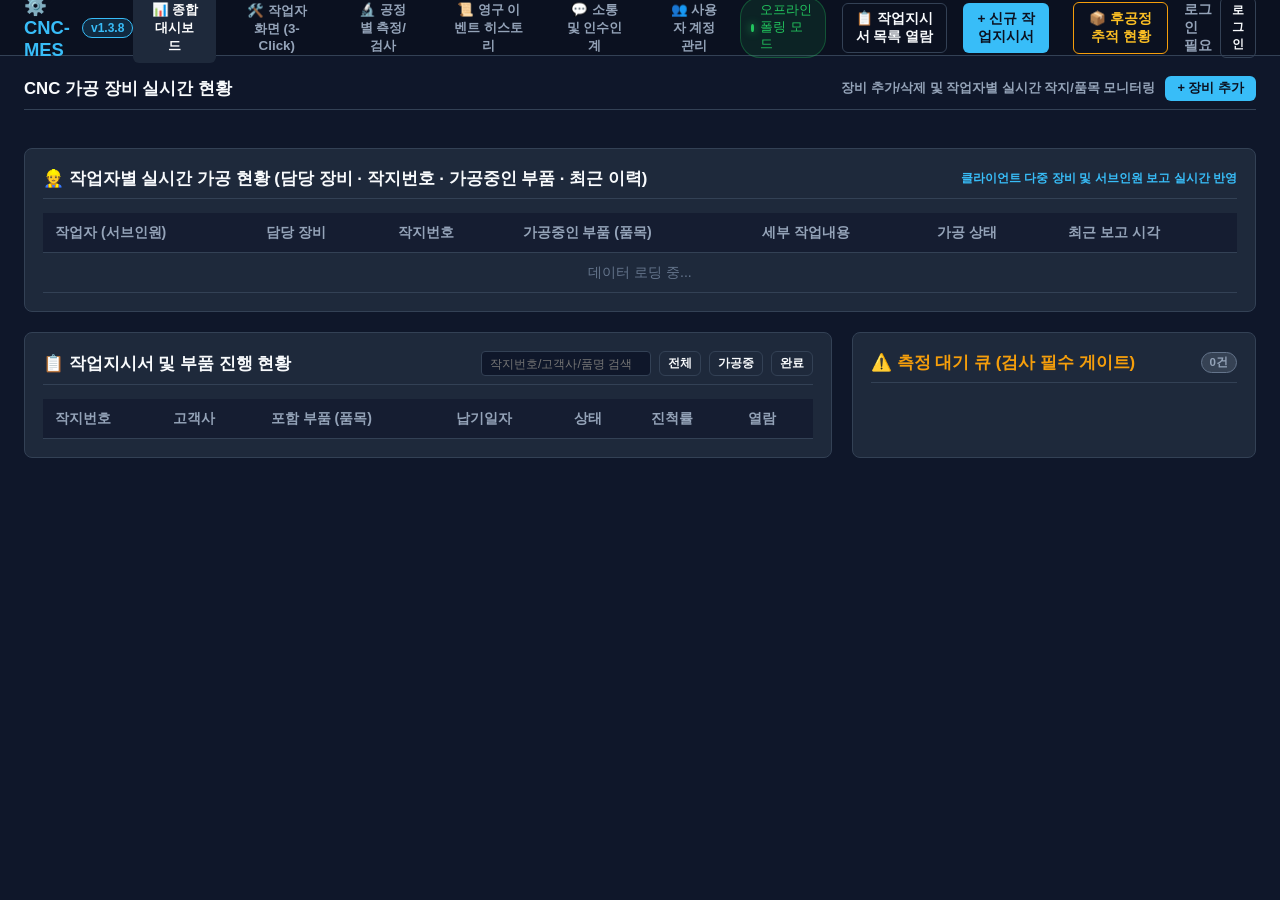
==== commit 2a8ff328: "feat(v1.3.8): classic live machine view, multi-machine workflow with subworker direction, 4 status b" ====
--- a/src/CNCMes.Server/wwwroot/index.html
+++ b/src/CNCMes.Server/wwwroot/index.html
@@ -1,9 +1,9 @@
-<!DOCTYPE html>
+﻿<!DOCTYPE html>
 <html lang="ko">
 <head>
   <meta charset="UTF-8">
   <meta name="viewport" content="width=device-width, initial-scale=1.0">
-  <title>CNC 통합 가공관리 시스템 (MES v1.3.7)</title>
+  <title>CNC 통합 가공관리 시스템 (MES v1.3.8)</title>
   <link rel="stylesheet" href="style.css">
   <script src="js/signalr.min.js"></script>
 </head>
@@ -12,7 +12,7 @@
   <header>
     <div class="brand">
       <span>⚙️ CNC-MES</span>
-      <span class="brand-badge">v1.3.7</span>
+      <span class="brand-badge">v1.3.8</span>
     </div>
     <nav class="nav-tabs">
       <button class="nav-btn active" onclick="switchView('dashboard')">📊 종합 대시보드</button>
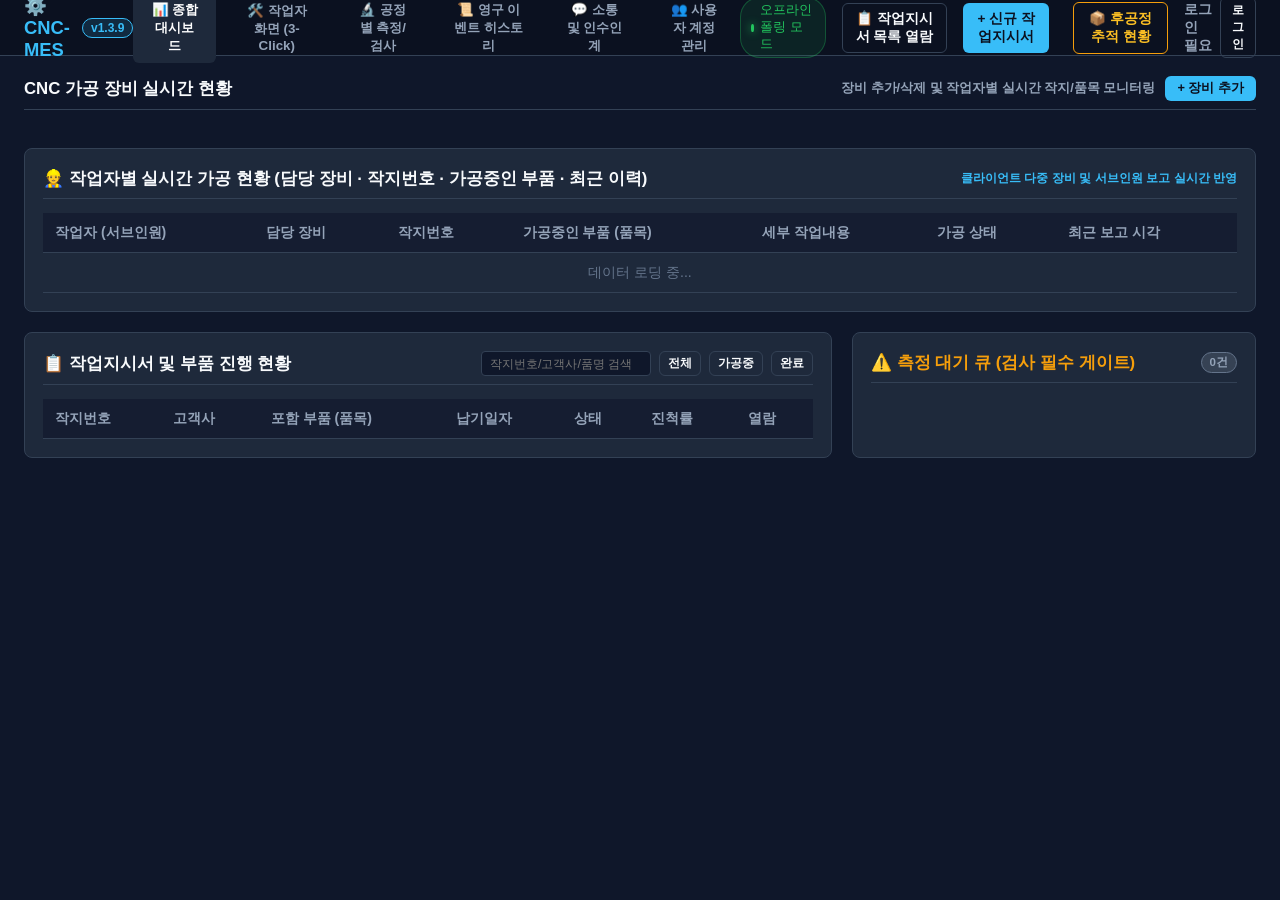
==== commit c063dfe5: "chore(release): bump version to v1.3.9 across all server, client, and package scripts" ====
--- a/src/CNCMes.Server/wwwroot/index.html
+++ b/src/CNCMes.Server/wwwroot/index.html
@@ -3,7 +3,7 @@
 <head>
   <meta charset="UTF-8">
   <meta name="viewport" content="width=device-width, initial-scale=1.0">
-  <title>CNC 통합 가공관리 시스템 (MES v1.3.8)</title>
+  <title>CNC 통합 가공관리 시스템 (MES v1.3.9)</title>
   <link rel="stylesheet" href="style.css">
   <script src="js/signalr.min.js"></script>
 </head>
@@ -12,7 +12,7 @@
   <header>
     <div class="brand">
       <span>⚙️ CNC-MES</span>
-      <span class="brand-badge">v1.3.8</span>
+      <span class="brand-badge">v1.3.9</span>
     </div>
     <nav class="nav-tabs">
       <button class="nav-btn active" onclick="switchView('dashboard')">📊 종합 대시보드</button>
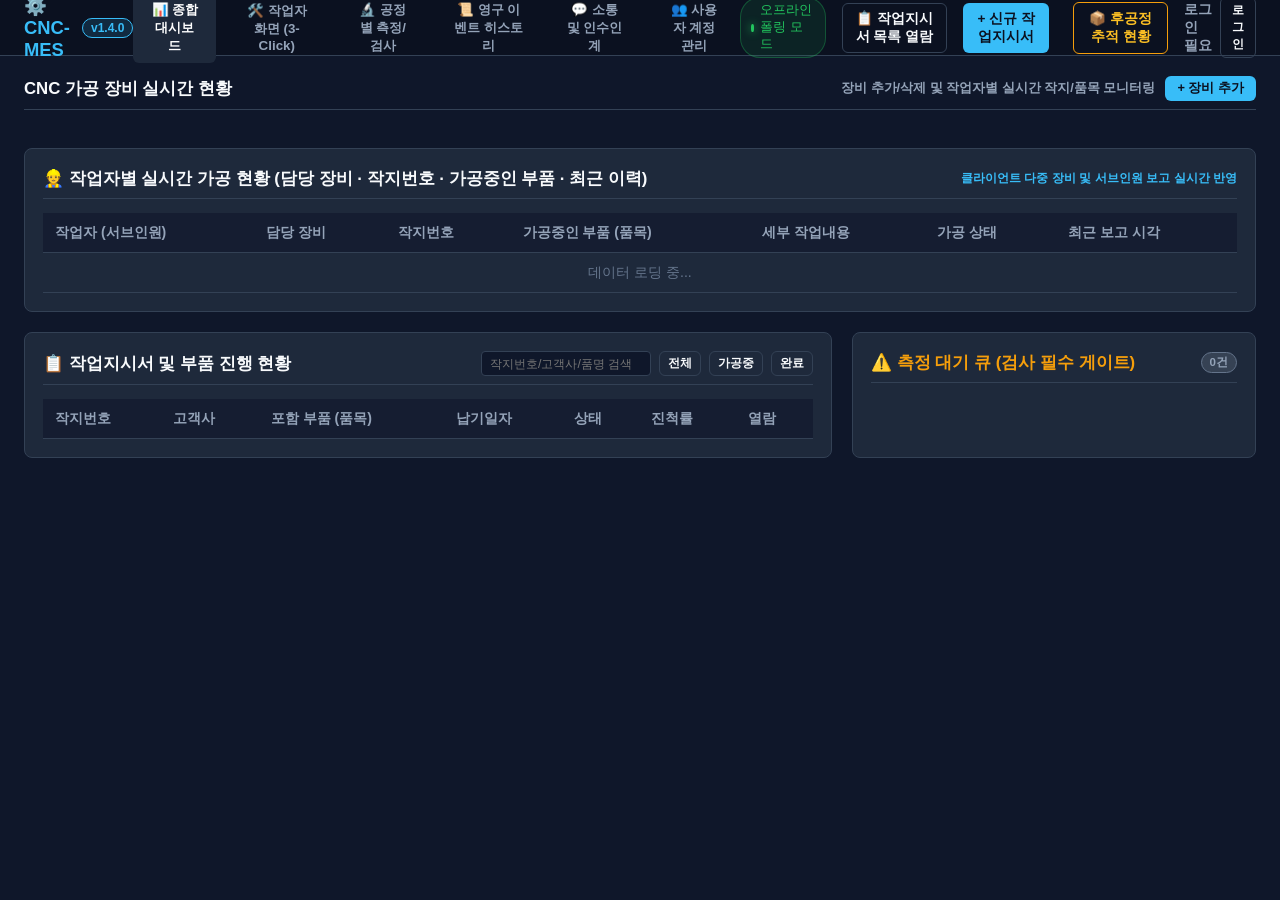
==== commit cb867246: "feat(v1.4.0): editable dropdown for node title with classic process presets, version bump to v1.4.0" ====
--- a/src/CNCMes.Server/wwwroot/index.html
+++ b/src/CNCMes.Server/wwwroot/index.html
@@ -3,7 +3,7 @@
 <head>
   <meta charset="UTF-8">
   <meta name="viewport" content="width=device-width, initial-scale=1.0">
-  <title>CNC 통합 가공관리 시스템 (MES v1.3.9)</title>
+  <title>CNC 통합 가공관리 시스템 (MES v1.4.0)</title>
   <link rel="stylesheet" href="style.css">
   <script src="js/signalr.min.js"></script>
 </head>
@@ -12,7 +12,7 @@
   <header>
     <div class="brand">
       <span>⚙️ CNC-MES</span>
-      <span class="brand-badge">v1.3.9</span>
+      <span class="brand-badge">v1.4.0</span>
     </div>
     <nav class="nav-tabs">
       <button class="nav-btn active" onclick="switchView('dashboard')">📊 종합 대시보드</button>
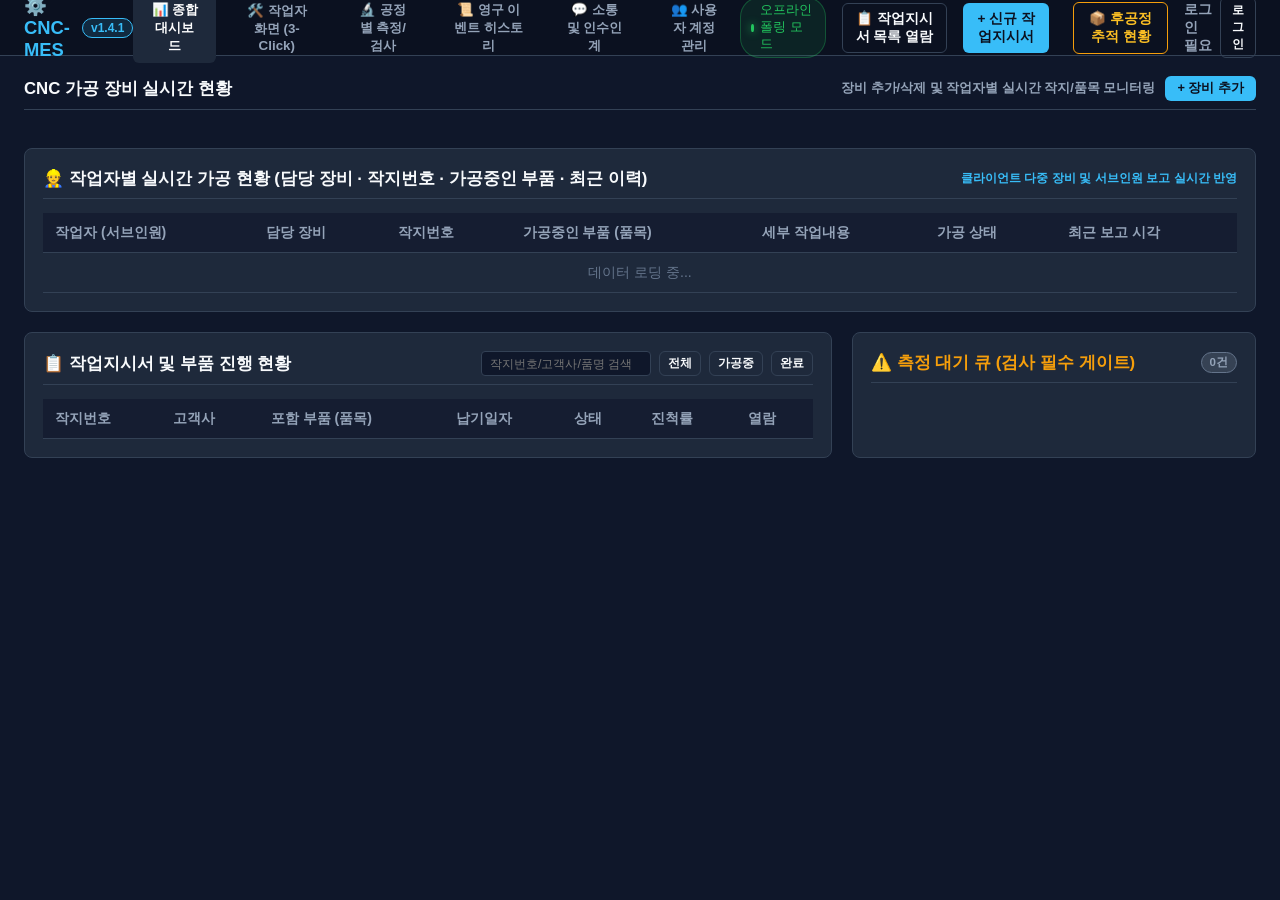
==== commit 3032c81a: "feat(v1.4.1): improve context menu visibility, add workflow confirmation badge & button, add bottom " ====
--- a/src/CNCMes.Server/wwwroot/index.html
+++ b/src/CNCMes.Server/wwwroot/index.html
@@ -3,7 +3,7 @@
 <head>
   <meta charset="UTF-8">
   <meta name="viewport" content="width=device-width, initial-scale=1.0">
-  <title>CNC 통합 가공관리 시스템 (MES v1.4.0)</title>
+  <title>CNC 통합 가공관리 시스템 (MES v1.4.1)</title>
   <link rel="stylesheet" href="style.css">
   <script src="js/signalr.min.js"></script>
 </head>
@@ -12,7 +12,7 @@
   <header>
     <div class="brand">
       <span>⚙️ CNC-MES</span>
-      <span class="brand-badge">v1.4.0</span>
+      <span class="brand-badge">v1.4.1</span>
     </div>
     <nav class="nav-tabs">
       <button class="nav-btn active" onclick="switchView('dashboard')">📊 종합 대시보드</button>
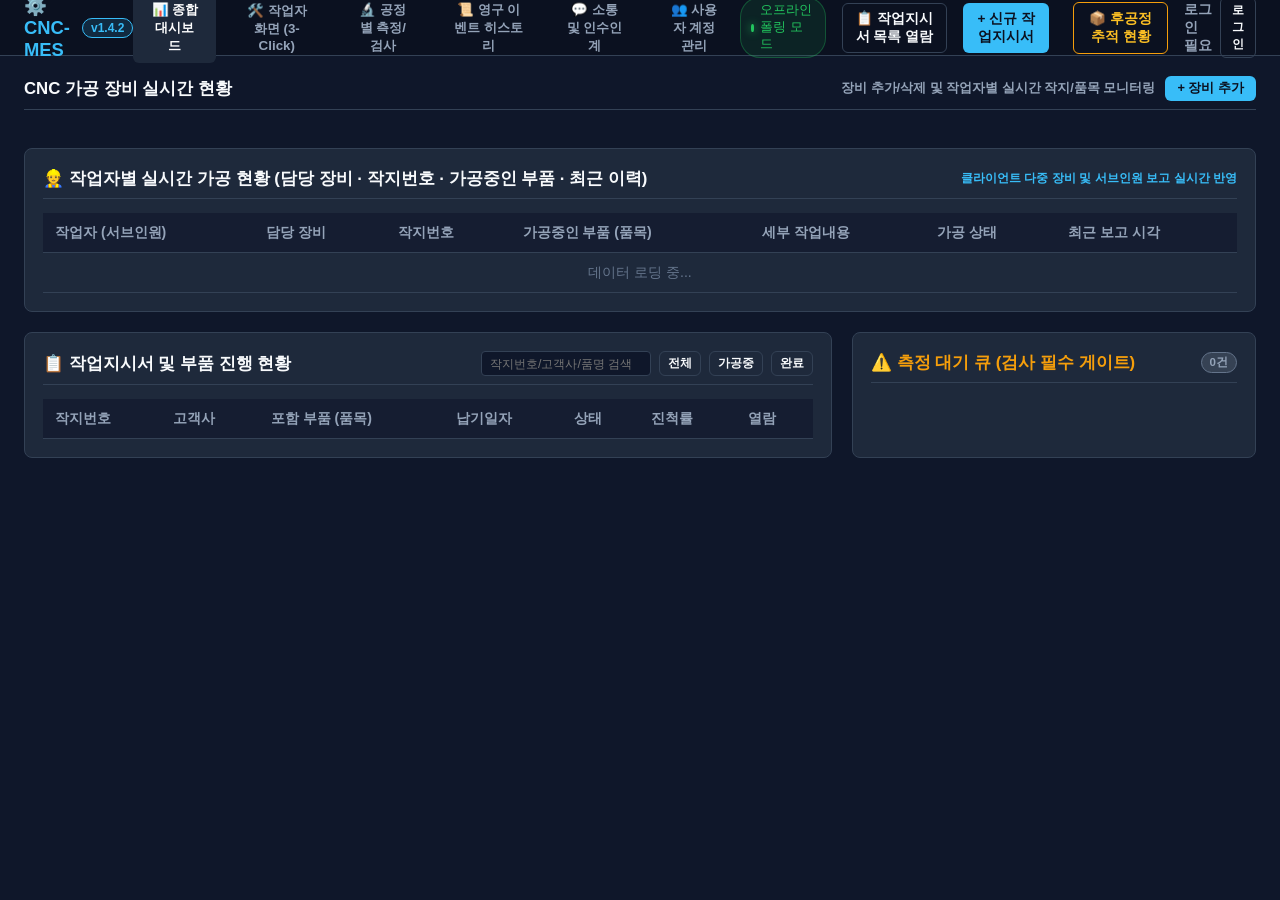
==== commit 36b2ac48: "feat(v1.4.2): add multi-node drag selection, batch edit machines/status, and bump version to v1.4.2" ====
--- a/src/CNCMes.Server/wwwroot/index.html
+++ b/src/CNCMes.Server/wwwroot/index.html
@@ -3,7 +3,7 @@
 <head>
   <meta charset="UTF-8">
   <meta name="viewport" content="width=device-width, initial-scale=1.0">
-  <title>CNC 통합 가공관리 시스템 (MES v1.4.1)</title>
+  <title>CNC 통합 가공관리 시스템 (MES v1.4.2)</title>
   <link rel="stylesheet" href="style.css">
   <script src="js/signalr.min.js"></script>
 </head>
@@ -12,7 +12,7 @@
   <header>
     <div class="brand">
       <span>⚙️ CNC-MES</span>
-      <span class="brand-badge">v1.4.1</span>
+      <span class="brand-badge">v1.4.2</span>
     </div>
     <nav class="nav-tabs">
       <button class="nav-btn active" onclick="switchView('dashboard')">📊 종합 대시보드</button>
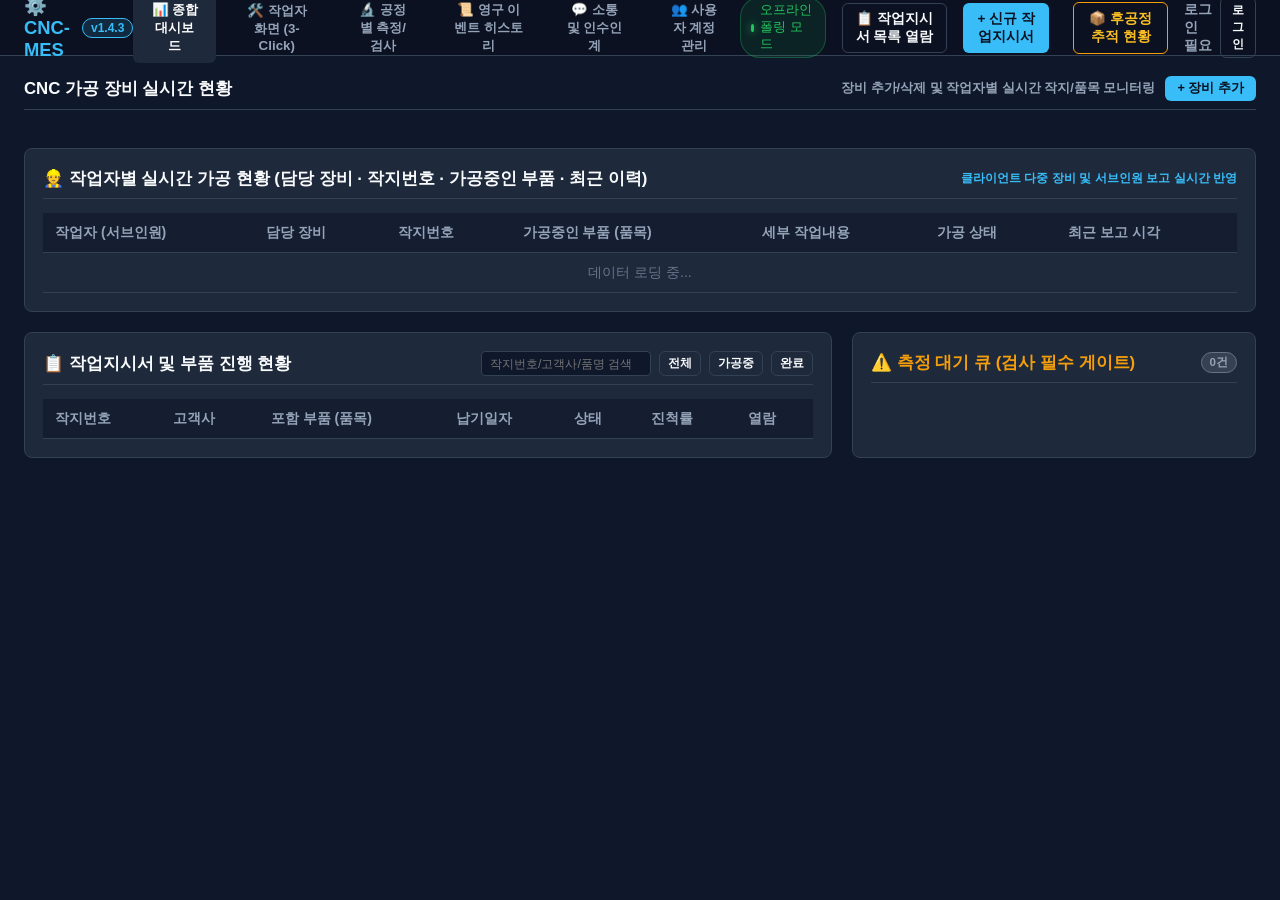
==== commit 88fde207: "fix(v1.4.3): fix login form clipping, detail panel alignment & auto-scroll, card docking Z-order, an" ====
--- a/src/CNCMes.Server/wwwroot/index.html
+++ b/src/CNCMes.Server/wwwroot/index.html
@@ -3,7 +3,7 @@
 <head>
   <meta charset="UTF-8">
   <meta name="viewport" content="width=device-width, initial-scale=1.0">
-  <title>CNC 통합 가공관리 시스템 (MES v1.4.2)</title>
+  <title>CNC 통합 가공관리 시스템 (MES v1.4.3)</title>
   <link rel="stylesheet" href="style.css">
   <script src="js/signalr.min.js"></script>
 </head>
@@ -12,7 +12,7 @@
   <header>
     <div class="brand">
       <span>⚙️ CNC-MES</span>
-      <span class="brand-badge">v1.4.2</span>
+      <span class="brand-badge">v1.4.3</span>
     </div>
     <nav class="nav-tabs">
       <button class="nav-btn active" onclick="switchView('dashboard')">📊 종합 대시보드</button>
@@ -398,6 +398,9 @@
         <button class="btn btn-outline" onclick="closeModal('loginModal')">닫기</button>
         <button class="btn btn-primary" onclick="submitLogin()">로그인</button>
       </div>
+      <div style="font-size:0.8rem; color:#94a3b8; margin-top:12px; text-align:center;">
+        관리자 기본 로그인: <span style="color:#38bdf8; font-weight:bold;">admin</span> / 비밀번호: <span style="color:#38bdf8; font-weight:bold;">admin1234</span>
+      </div>
     </div>
   </div>
 
@@ -420,7 +423,11 @@
         <label style="font-size:0.8rem; color:#94a3b8;">관리자 비밀번호</label>
         <input type="password" id="adminPassword" value="admin1234" style="width:100%; padding:8px; background:#0f172a; color:#fff; border:1px solid #334155; border-radius:4px;">
       </div>
-      <button class="btn btn-primary" style="width:100%; padding:10px;" onclick="submitSetupAdmin()">관리자 계정 등록 및 시작</button>
+      <div style="font-size:0.85rem; color:#38bdf8; background:rgba(56,189,248,0.1); border:1px solid #0284c7; padding:8px; border-radius:4px; margin-bottom:12px;">
+        💡 시스템 기본 관리자 계정: <b>admin</b> / 비밀번호: <b>admin1234</b>
+      </div>
+      <button class="btn btn-primary" style="width:100%; padding:10px; margin-bottom:8px;" onclick="submitSetupAdmin()">관리자 계정 등록 및 시작</button>
+      <button class="btn btn-outline" style="width:100%; padding:8px;" onclick="closeModal('setupAdminModal'); openModal('loginModal');">기존 계정으로 로그인</button>
     </div>
   </div>
 
